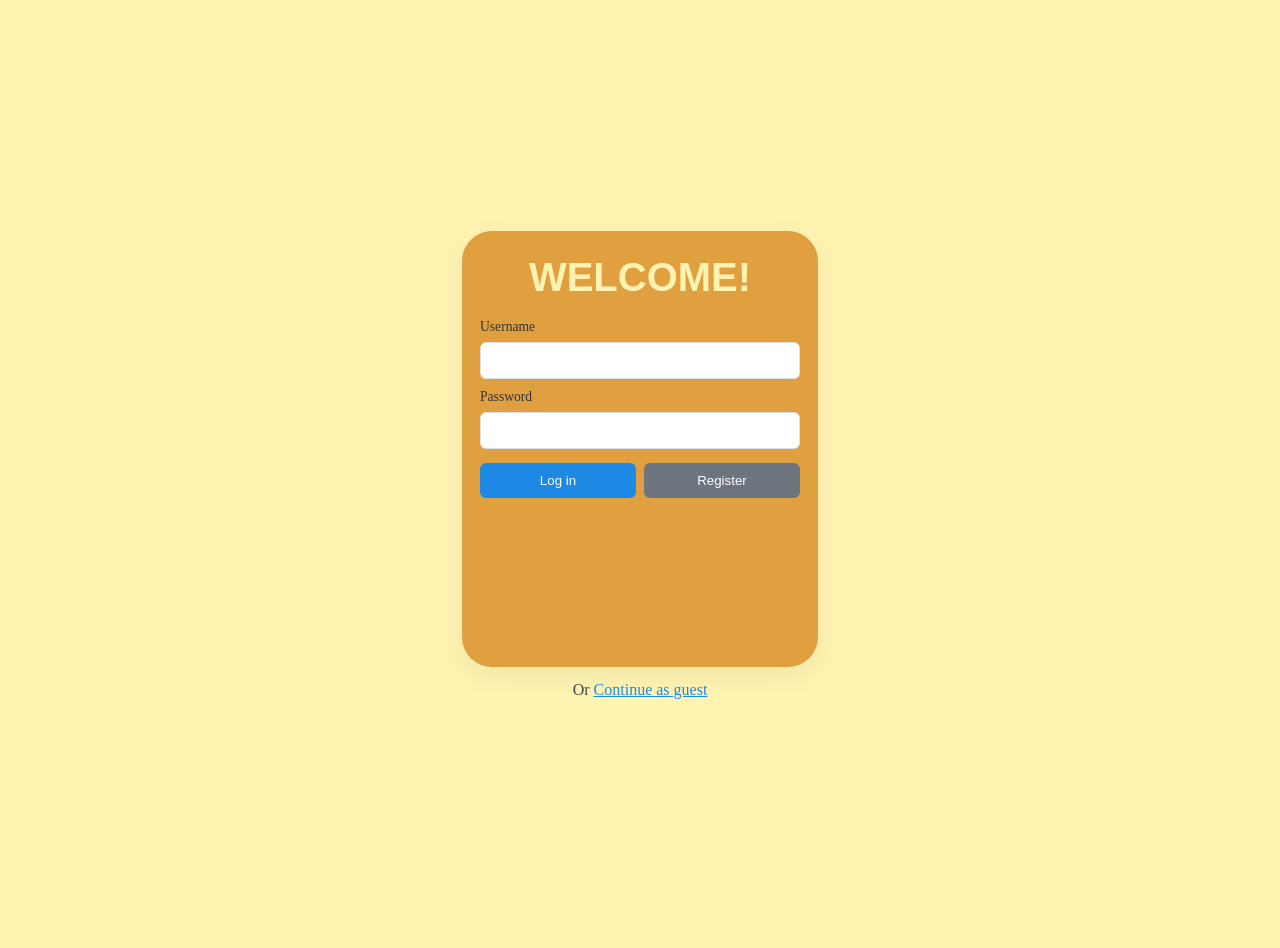
==== login.html @ 4ec44048 "Initial commit" ====
<!doctype html>
<html lang="en">
<head>
  <meta charset="utf-8">
  <meta name="viewport" content="width=device-width,initial-scale=1">
  <title>Login — Study Guide</title>
  <link rel="stylesheet" href="css/style.css">
  <link rel="stylesheet" href="css/login.css">
</head>
<body>
  <main class="login-wrap">
    <form id="loginForm" class="login-form" autocomplete="off">
      <h1>WELCOME!</h1>
      <label for="username">Username</label>
      <input id="username" name="username" required autocomplete="username">

      <label for="password">Password</label>
      <input id="password" type="password" name="password" required autocomplete="current-password">

      <div class="login-actions">
        <button type="submit" id="loginBtn">Log in</button>
        <button type="button" id="registerBtn">Register</button>
      </div>

      <p id="message" class="login-message" aria-live="polite"></p>
    </form>
    <p class="login-footer">Or <a href="study.html">Continue as guest</a></p>
  </main>

  <script src="js/login.js"></script>
</body>
</html>
---- css/style.css ----
/*! HTML5 Boilerplate v9.0.1 | MIT License | https://html5boilerplate.com/ */

/* main.css 3.0.0 | MIT License | https://github.com/h5bp/main.css#readme */
/*
 * What follows is the result of much research on cross-browser styling.
 * Credit left inline and big thanks to Nicolas Gallagher, Jonathan Neal,
 * Kroc Camen, and the H5BP dev community and team.
 */

/* ==========================================================================
   Base styles: opinionated defaults
   ========================================================================== */

html {
  color: #222;
  font-size: 1em;
  line-height: 1.4;
}

/*
 * Remove text-shadow in selection highlight:
 * https://twitter.com/miketaylr/status/12228805301
 *
 * Customize the background color to match your design.
 */

::-moz-selection {
  background: #b3d4fc;
  text-shadow: none;
}

::selection {
  background: #b3d4fc;
  text-shadow: none;
}

/*
 * A better looking default horizontal rule
 */

hr {
  display: block;
  height: 1px;
  border: 0;
  border-top: 1px solid #ccc;
  margin: 1em 0;
  padding: 0;
}

/*
 * Remove the gap between audio, canvas, iframes,
 * images, videos and the bottom of their containers:
 * https://github.com/h5bp/html5-boilerplate/issues/440
 */

audio,
canvas,
iframe,
img,
svg,
video {
  vertical-align: middle;
}

/*
 * Remove default fieldset styles.
 */

fieldset {
  border: 0;
  margin: 0;
  padding: 0;
}

/*
 * Allow only vertical resizing of textareas.
 */

textarea {
  resize: vertical;
}

/* ==========================================================================
   Author's custom styles
   ========================================================================== */

/* ==========================================================================
   Helper classes
   ========================================================================== */

/*
 * Hide visually and from screen readers
 */

.hidden,
[hidden] {
  display: none !important;
}

/*
 * Hide only visually, but have it available for screen readers:
 * https://snook.ca/archives/html_and_css/hiding-content-for-accessibility
 *
 * 1. For long content, line feeds are not interpreted as spaces and small width
 *    causes content to wrap 1 word per line:
 *    https://medium.com/@jessebeach/beware-smushed-off-screen-accessible-text-5952a4c2cbfe
 */

.visually-hidden {
  border: 0;
  clip: rect(0, 0, 0, 0);
  height: 1px;
  margin: -1px;
  overflow: hidden;
  padding: 0;
  position: absolute;
  white-space: nowrap;
  width: 1px;
  /* 1 */
}

/*
 * Extends the .visually-hidden class to allow the element
 * to be focusable when navigated to via the keyboard:
 * https://www.drupal.org/node/897638
 */

.visually-hidden.focusable:active,
.visually-hidden.focusable:focus {
  clip: auto;
  height: auto;
  margin: 0;
  overflow: visible;
  position: static;
  white-space: inherit;
  width: auto;
}

/*
 * Hide visually and from screen readers, but maintain layout
 */

.invisible {
  visibility: hidden;
}

/*
 * Clearfix: contain floats
 *
 * The use of `table` rather than `block` is only necessary if using
 * `::before` to contain the top-margins of child elements.
 */

.clearfix::before,
.clearfix::after {
  content: "";
  display: table;
}

.clearfix::after {
  clear: both;
}

/* ==========================================================================
   EXAMPLE Media Queries for Responsive Design.
   These examples override the primary ('mobile first') styles.
   Modify as content requires.
   ========================================================================== */

@media only screen and (min-width: 35em) {
  /* Style adjustments for viewports that meet the condition */
}

@media print,
  (-webkit-min-device-pixel-ratio: 1.25),
  (min-resolution: 1.25dppx),
  (min-resolution: 120dpi) {
  /* Style adjustments for high resolution devices */
}

/* ==========================================================================
   Print styles.
   Inlined to avoid the additional HTTP request:
   https://www.phpied.com/delay-loading-your-print-css/
   ========================================================================== */

@media print {
  *,
  *::before,
  *::after {
    background: #fff !important;
    color: #000 !important;
    /* Black prints faster */
    box-shadow: none !important;
    text-shadow: none !important;
  }

  a,
  a:visited {
    text-decoration: underline;
  }

  a[href]::after {
    content: " (" attr(href) ")";
  }

  abbr[title]::after {
    content: " (" attr(title) ")";
  }

  /*
   * Don't show links that are fragment identifiers,
   * or use the `javascript:` pseudo protocol
   */
  a[href^="#"]::after,
  a[href^="javascript:"]::after {
    content: "";
  }

  pre {
    white-space: pre-wrap !important;
  }

  pre,
  blockquote {
    border: 1px solid #999;
    page-break-inside: avoid;
  }

  tr,
  img {
    page-break-inside: avoid;
  }

  p,
  h2,
  h3 {
    orphans: 3;
    widows: 3;
  }

  h2,
  h3 {
    page-break-after: avoid;
  }
}
---- css/login.css ----
/* Login page styles */

html,
body {
  margin: 0;
  padding: 0;
}

.login-wrap {
  min-height: 100vh;
  display: flex;
  flex-direction: column;
  align-items: center;
  justify-content: center;
  padding: 24px;
  background: #FEF3B1;
}

.login-form {
  width: 320px;
  height: 400px;
  max-width: 92vw;
  background: #E0A03F;
  border: 5px ;
  padding: 18px;
  border-radius: 30px;
  box-shadow: 0 8px 30px rgba(20, 30, 60, .06);
}

.login-form h1 {
  margin: 0 0 12px;

  text-align: center;
  color: #FEF3B1;

  font-size: 40px;
  font-family: Arial, sans-serif;
}



.login-form label {
  display: block;
  margin-top: 8px;
  font-size: .85rem;
  color: #333;
}

.login-form input {
  width: 100%;
  padding: 10px 8px;
  margin-top: 6px;
  border: 1px solid #dcdfe6;
  border-radius: 6px;
  box-sizing: border-box;
}

.login-actions {
  display: flex;
  gap: 8px;
  margin-top: 14px;
}

.login-form button {
  flex: 1;
  padding: 10px;
  border-radius: 6px;
  border: 0;
  background: #1e88e5;
  color: #fff;
  cursor: pointer;
}

.login-form button#registerBtn {
  background: #6c757d;
}

.login-message {
  margin-top: 10px;
  color: #b00020;
  min-height: 1em;
}

.login-footer {
  margin-top: 12px;
  color: #444;
}

.login-footer a {
  color: #1e88e5;
}
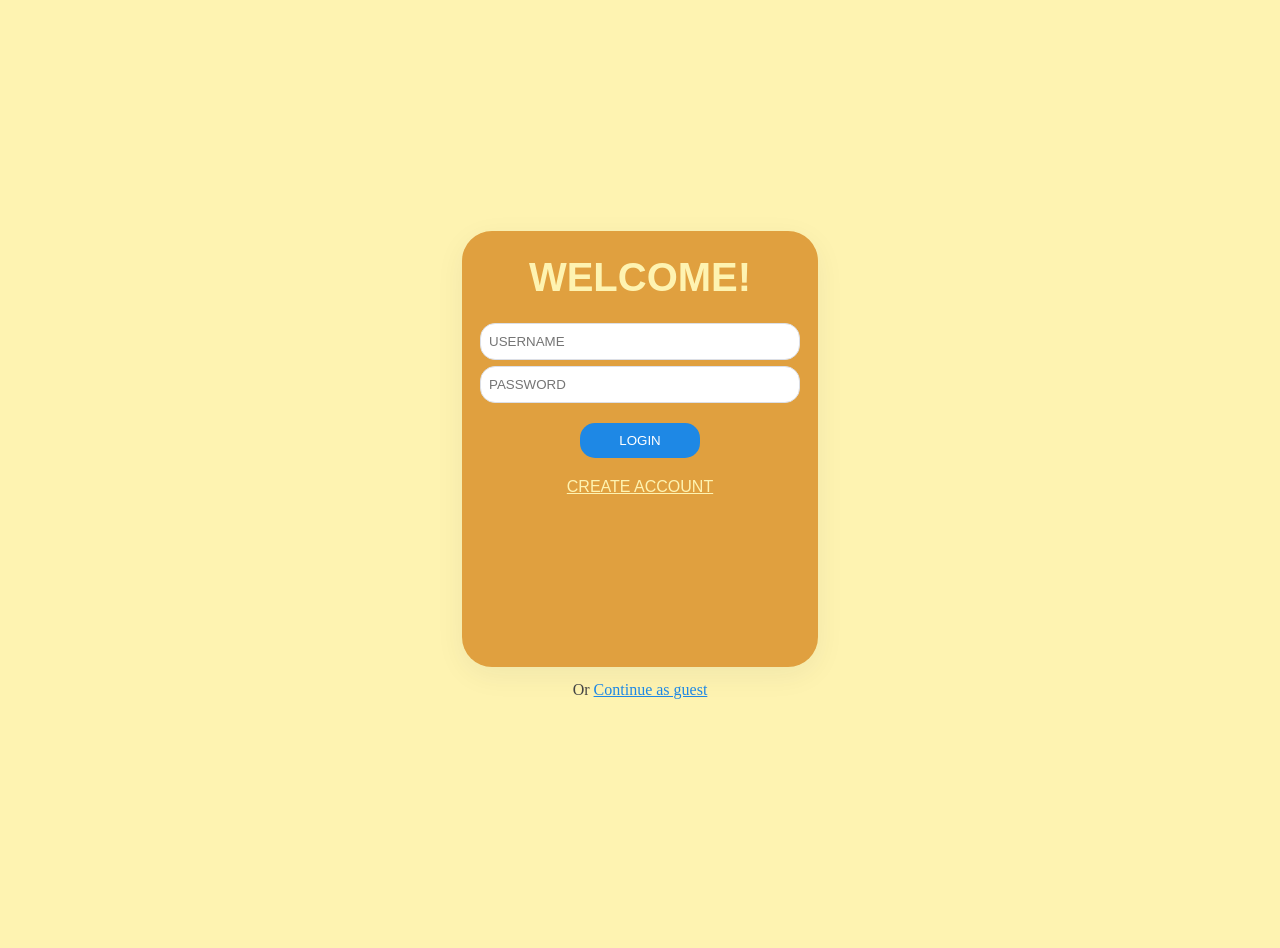
==== commit 5e8c8b24: "Little edit" ====
--- a/login.html
+++ b/login.html
@@ -11,15 +11,19 @@
   <main class="login-wrap">
     <form id="loginForm" class="login-form" autocomplete="off">
       <h1>WELCOME!</h1>
-      <label for="username">Username</label>
-      <input id="username" name="username" required autocomplete="username">
 
-      <label for="password">Password</label>
-      <input id="password" type="password" name="password" required autocomplete="current-password">
+      <input id="username" name="username" placeholder="USERNAME" required autocomplete="username">
+
+
+      <input id="password" type="password" name="password" placeholder="PASSWORD" required autocomplete="current-password">
 
       <div class="login-actions">
-        <button type="submit" id="loginBtn">Log in</button>
-        <button type="button" id="registerBtn">Register</button>
+        <button type="submit" id="loginBtn">LOGIN</button>
+
+      </div>
+      <div class="create-actions">
+        <button type="submit" id="createBtn">CREATE ACCOUNT</button>
+
       </div>
 
       <p id="message" class="login-message" aria-live="polite"></p>
--- a/css/login.css
+++ b/css/login.css
@@ -38,11 +38,11 @@
 }
 
 
-
 .login-form label {
   display: block;
   margin-top: 8px;
   font-size: .85rem;
+  font-family: Arial, sans-serif;
   color: #333;
 }
 
@@ -51,23 +51,41 @@
   padding: 10px 8px;
   margin-top: 6px;
   border: 1px solid #dcdfe6;
-  border-radius: 6px;
+  border-radius: 15px;
   box-sizing: border-box;
 }
 
 .login-actions {
   display: flex;
-  gap: 8px;
-  margin-top: 14px;
+  justify-content: center;
+  margin-top: 20px;
 }
 
 .login-form button {
-  flex: 1;
+  width: 120px;
   padding: 10px;
-  border-radius: 6px;
+  border-radius: 15px;
   border: 0;
   background: #1e88e5;
   color: #fff;
+  cursor: pointer;
+}
+.create-actions {
+  margin-top: 20px;
+  text-align: center;
+}
+
+#createBtn {
+  display: block;
+  margin: 0 auto;
+  width: auto;
+  padding: 0;
+  background: none;
+  border: none;
+  color: #FEF3B1;
+  font-size: 16px;
+  text-decoration: underline;
+  white-space: nowrap;
   cursor: pointer;
 }
 
@@ -89,3 +107,4 @@
 .login-footer a {
   color: #1e88e5;
 }
+
